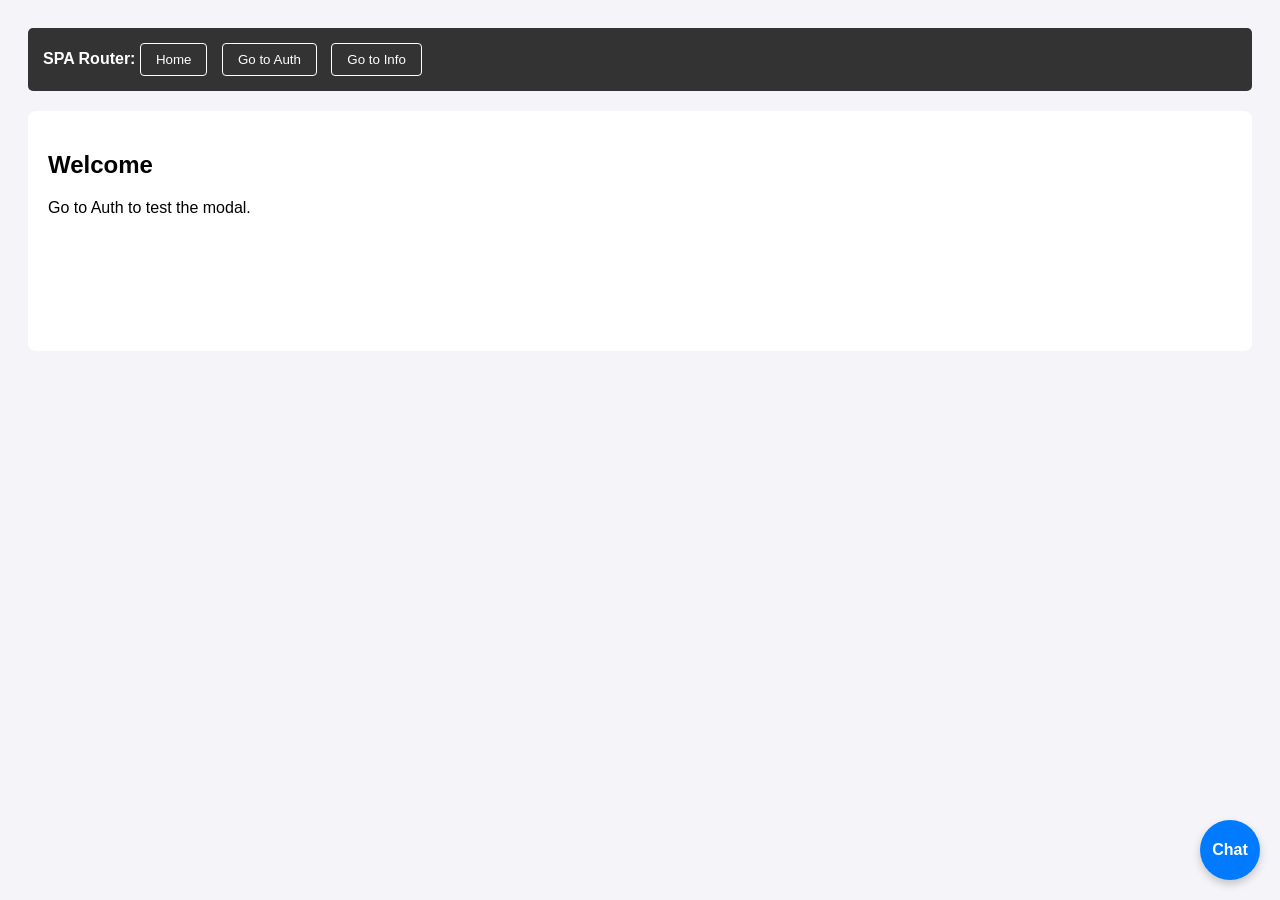
==== replicated-tickets/SSD-61287/index.html @ f2a388cc "Fix: Added navigation to further replicate the client web behivor" ====
<!DOCTYPE html>
<html lang="en">
<head>
    <meta charset="UTF-8">
    <meta name="viewport" content="width=device-width, initial-scale=1.0">
    <title>Glia SPA Modal Bug Simulator</title>
    <style>
        body { font-family: Arial, sans-serif; padding: 20px; background-color: #f4f4f9; }
        nav { background-color: #333; padding: 15px; color: white; border-radius: 5px; }
        nav button { background: transparent; color: white; border: 1px solid white; padding: 8px 15px; margin-right: 10px; cursor: pointer; border-radius: 4px; }
        nav button:hover { background: white; color: #333; }
        #main-content { padding: 20px; background: white; border-radius: 8px; margin-top: 20px; min-height: 200px; }
        
        /* The Fixed Bottom Modal */
        .bottom-modal {
            position: fixed;
            bottom: 0;
            left: 0;
            width: 100%;
            height: 300px;
            background-color: #ffeb3b;
            box-shadow: 0 -4px 10px rgba(0,0,0,0.1);
            display: flex;
            flex-direction: column;
            justify-content: center;
            align-items: center;
            z-index: 100;
        }

        /* Mock Glia Bubble */
        #mock-glia-bubble {
            position: fixed;
            bottom: 20px; /* Default position */
            right: 20px;
            width: 60px;
            height: 60px;
            background-color: #007bff;
            border-radius: 50%;
            color: white;
            display: flex;
            align-items: center;
            justify-content: center;
            font-weight: bold;
            box-shadow: 0 4px 8px rgba(0,0,0,0.2);
            transition: bottom 0.3s ease; /* Smooth animation */
            z-index: 99;
        }

        /* The CSS class the Glia Web Rule applies */
        .bubble-moved-up {
            bottom: 320px !important; 
        }
    </style>
</head>
<body>

    <nav>
        <strong>SPA Router:</strong>
        <button onclick="navigate('/')">Home</button>
        <button onclick="navigate('/subdomain1/auth')">Go to Auth</button>
        <button onclick="navigate('/subdomain1/info')">Go to Info</button>
    </nav>

    <div id="main-content">
        <h2>Welcome</h2>
        <p>Go to Auth to test the modal.</p>
    </div>

    <div id="mock-glia-bubble">Chat</div>

    <script>
        const bubble = document.getElementById('mock-glia-bubble');

        // SPA Router
        function navigate(path) {
            window.history.pushState({ path: path }, '', path);
            renderContent(path);
        }

        function renderContent(path) {
            const mainContent = document.getElementById('main-content');
            
            if (path.includes('/auth')) {
                mainContent.innerHTML = `
                    <h2>Authentication Page</h2>
                    <button id="auth-btn" style="padding: 10px; cursor: pointer;">Open Auth Modal</button>
                `;
                
                // Attach event listener to the newly rendered button
                document.getElementById('auth-btn').addEventListener('click', openModal);
            } else if (path.includes('/info')) {
                mainContent.innerHTML = `<h2>User Info Page</h2><p>You navigated away without closing the modal.</p>`;
                // THE BUG: The React router destroys the modal from the DOM here, 
                // but no script tells the bubble to move back down.
                removeModalIfItExists();
            } else {
                mainContent.innerHTML = `<h2>Welcome</h2><p>Click the buttons above to navigate.</p>`;
                removeModalIfItExists();
            }
        }

        function openModal() {
            // 1. Create the fixed modal
            const modal = document.createElement('div');
            modal.id = 'auth-modal';
            modal.classList.add('bottom-modal');
            modal.innerHTML = `
                <h3>Please Authenticate</h3>
                <button id="close-modal-btn" style="padding: 10px; cursor: pointer;">Close Modal</button>
            `;
            document.body.appendChild(modal);

            // 2. SIMULATE GLIA WEB RULE: Element Clicked -> Move Bubble Up
            bubble.classList.add('bubble-moved-up');

            // 3. Normal Flow: Close button clicked
            document.getElementById('close-modal-btn').addEventListener('click', () => {
                modal.remove();
                // SIMULATE GLIA WEB RULE: Close Clicked -> Move Bubble Down
                bubble.classList.remove('bubble-moved-up'); 
            });
        }

        function removeModalIfItExists() {
            const modal = document.getElementById('auth-modal');
            if (modal) modal.remove(); // Removes it silently, bypassing the close button
        }
    </script>
</body>
</html>
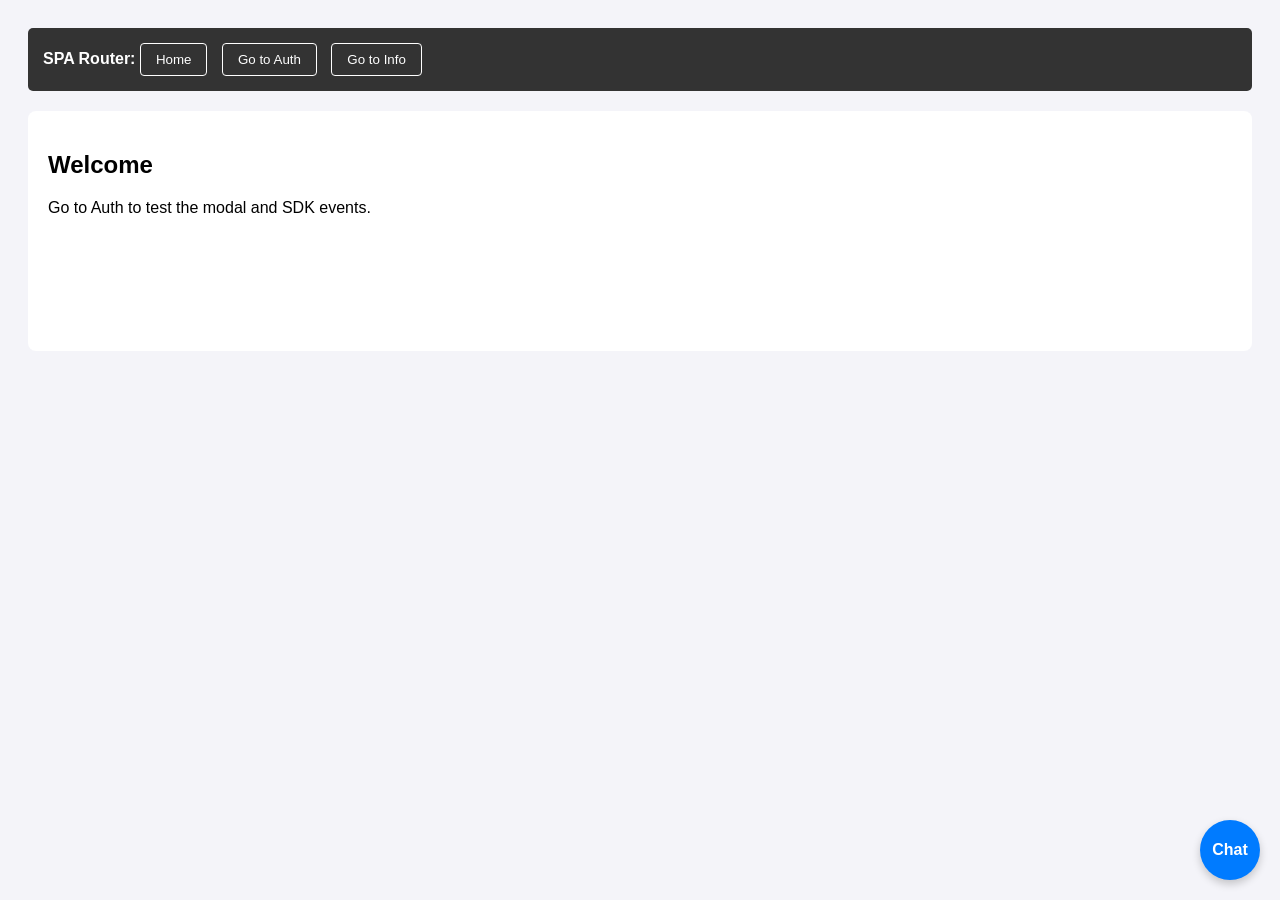
==== commit 403447b9: "Fix: Added navigation to further replicate the client web behivor" ====
--- a/replicated-tickets/SSD-61287/index.html
+++ b/replicated-tickets/SSD-61287/index.html
@@ -3,7 +3,9 @@
 <head>
     <meta charset="UTF-8">
     <meta name="viewport" content="width=device-width, initial-scale=1.0">
-    <title>Glia SPA Modal Bug Simulator</title>
+    <title>Glia SDK Custom Attributes Simulator</title>
+    <script async src="https://api.glia.com/salemove_integration.js"></script>
+
     <style>
         body { font-family: Arial, sans-serif; padding: 20px; background-color: #f4f4f9; }
         nav { background-color: #333; padding: 15px; color: white; border-radius: 5px; }
@@ -11,45 +13,20 @@
         nav button:hover { background: white; color: #333; }
         #main-content { padding: 20px; background: white; border-radius: 8px; margin-top: 20px; min-height: 200px; }
         
-        /* The Fixed Bottom Modal */
         .bottom-modal {
-            position: fixed;
-            bottom: 0;
-            left: 0;
-            width: 100%;
-            height: 300px;
-            background-color: #ffeb3b;
-            box-shadow: 0 -4px 10px rgba(0,0,0,0.1);
-            display: flex;
-            flex-direction: column;
-            justify-content: center;
-            align-items: center;
-            z-index: 100;
+            position: fixed; bottom: 0; left: 0; width: 100%; height: 300px;
+            background-color: #ffeb3b; box-shadow: 0 -4px 10px rgba(0,0,0,0.1);
+            display: flex; flex-direction: column; justify-content: center; align-items: center; z-index: 100;
         }
 
-        /* Mock Glia Bubble */
         #mock-glia-bubble {
-            position: fixed;
-            bottom: 20px; /* Default position */
-            right: 20px;
-            width: 60px;
-            height: 60px;
-            background-color: #007bff;
-            border-radius: 50%;
-            color: white;
-            display: flex;
-            align-items: center;
-            justify-content: center;
-            font-weight: bold;
-            box-shadow: 0 4px 8px rgba(0,0,0,0.2);
-            transition: bottom 0.3s ease; /* Smooth animation */
-            z-index: 99;
+            position: fixed; bottom: 20px; right: 20px; width: 60px; height: 60px;
+            background-color: #007bff; border-radius: 50%; color: white;
+            display: flex; align-items: center; justify-content: center; font-weight: bold;
+            box-shadow: 0 4px 8px rgba(0,0,0,0.2); transition: bottom 0.3s ease; z-index: 99;
         }
 
-        /* The CSS class the Glia Web Rule applies */
-        .bubble-moved-up {
-            bottom: 320px !important; 
-        }
+        .bubble-moved-up { bottom: 320px !important; }
     </style>
 </head>
 <body>
@@ -63,7 +40,7 @@
 
     <div id="main-content">
         <h2>Welcome</h2>
-        <p>Go to Auth to test the modal.</p>
+        <p>Go to Auth to test the modal and SDK events.</p>
     </div>
 
     <div id="mock-glia-bubble">Chat</div>
@@ -71,7 +48,38 @@
     <script>
         const bubble = document.getElementById('mock-glia-bubble');
 
-        // SPA Router
+        // ==========================================
+        // GLIA SDK HELPER FUNCTION
+        // ==========================================
+        function updateGliaAttribute(isOpen) {
+            console.log(`📡 Sending to Glia SDK: isBottomModalOpen = ${isOpen}`);
+            
+            // 1. The REAL Glia SDK call
+            if (window.sm && window.sm.getApi) {
+                try {
+                    window.sm.getApi({version: 'v1'}).updateInformation({
+                        customAttributes: { isBottomModalOpen: isOpen }
+                    }).then(() => {
+                        console.log("✅ Glia successfully updated custom attributes.");
+                    }).catch(err => console.error("❌ Glia SDK error:", err));
+                } catch (e) {
+                    console.warn("Glia API not fully loaded yet.");
+                }
+            } else {
+                console.warn("⚠️ window.sm not found. (Expected if not running on a whitelisted domain).");
+            }
+
+            // 2. SIMULATE the Glia Web Rule happening locally for your visual testing
+            if (isOpen) {
+                bubble.classList.add('bubble-moved-up');
+            } else {
+                bubble.classList.remove('bubble-moved-up');
+            }
+        }
+
+        // ==========================================
+        // SPA ROUTING
+        // ==========================================
         function navigate(path) {
             window.history.pushState({ path: path }, '', path);
             renderContent(path);
@@ -85,22 +93,24 @@
                     <h2>Authentication Page</h2>
                     <button id="auth-btn" style="padding: 10px; cursor: pointer;">Open Auth Modal</button>
                 `;
+                document.getElementById('auth-btn').addEventListener('click', openModal);
+            } else {
+                if (path.includes('/info')) {
+                    mainContent.innerHTML = `<h2>User Info Page</h2><p>SPA routed safely. SDK fired.</p>`;
+                } else {
+                    mainContent.innerHTML = `<h2>Welcome</h2><p>Click the buttons above to navigate.</p>`;
+                }
                 
-                // Attach event listener to the newly rendered button
-                document.getElementById('auth-btn').addEventListener('click', openModal);
-            } else if (path.includes('/info')) {
-                mainContent.innerHTML = `<h2>User Info Page</h2><p>You navigated away without closing the modal.</p>`;
-                // THE BUG: The React router destroys the modal from the DOM here, 
-                // but no script tells the bubble to move back down.
-                removeModalIfItExists();
-            } else {
-                mainContent.innerHTML = `<h2>Welcome</h2><p>Click the buttons above to navigate.</p>`;
-                removeModalIfItExists();
+                // CRITICAL FIX: Whenever the route changes away from Auth, 
+                // remove the modal AND tell Glia it is closed.
+                if (document.getElementById('auth-modal')) {
+                    removeModalIfItExists();
+                    updateGliaAttribute(false); 
+                }
             }
         }
 
         function openModal() {
-            // 1. Create the fixed modal
             const modal = document.createElement('div');
             modal.id = 'auth-modal';
             modal.classList.add('bottom-modal');
@@ -110,20 +120,19 @@
             `;
             document.body.appendChild(modal);
 
-            // 2. SIMULATE GLIA WEB RULE: Element Clicked -> Move Bubble Up
-            bubble.classList.add('bubble-moved-up');
+            // Tell Glia the modal opened
+            updateGliaAttribute(true);
 
-            // 3. Normal Flow: Close button clicked
             document.getElementById('close-modal-btn').addEventListener('click', () => {
                 modal.remove();
-                // SIMULATE GLIA WEB RULE: Close Clicked -> Move Bubble Down
-                bubble.classList.remove('bubble-moved-up'); 
+                // Tell Glia the modal closed natively
+                updateGliaAttribute(false);
             });
         }
 
         function removeModalIfItExists() {
             const modal = document.getElementById('auth-modal');
-            if (modal) modal.remove(); // Removes it silently, bypassing the close button
+            if (modal) modal.remove(); 
         }
     </script>
 </body>
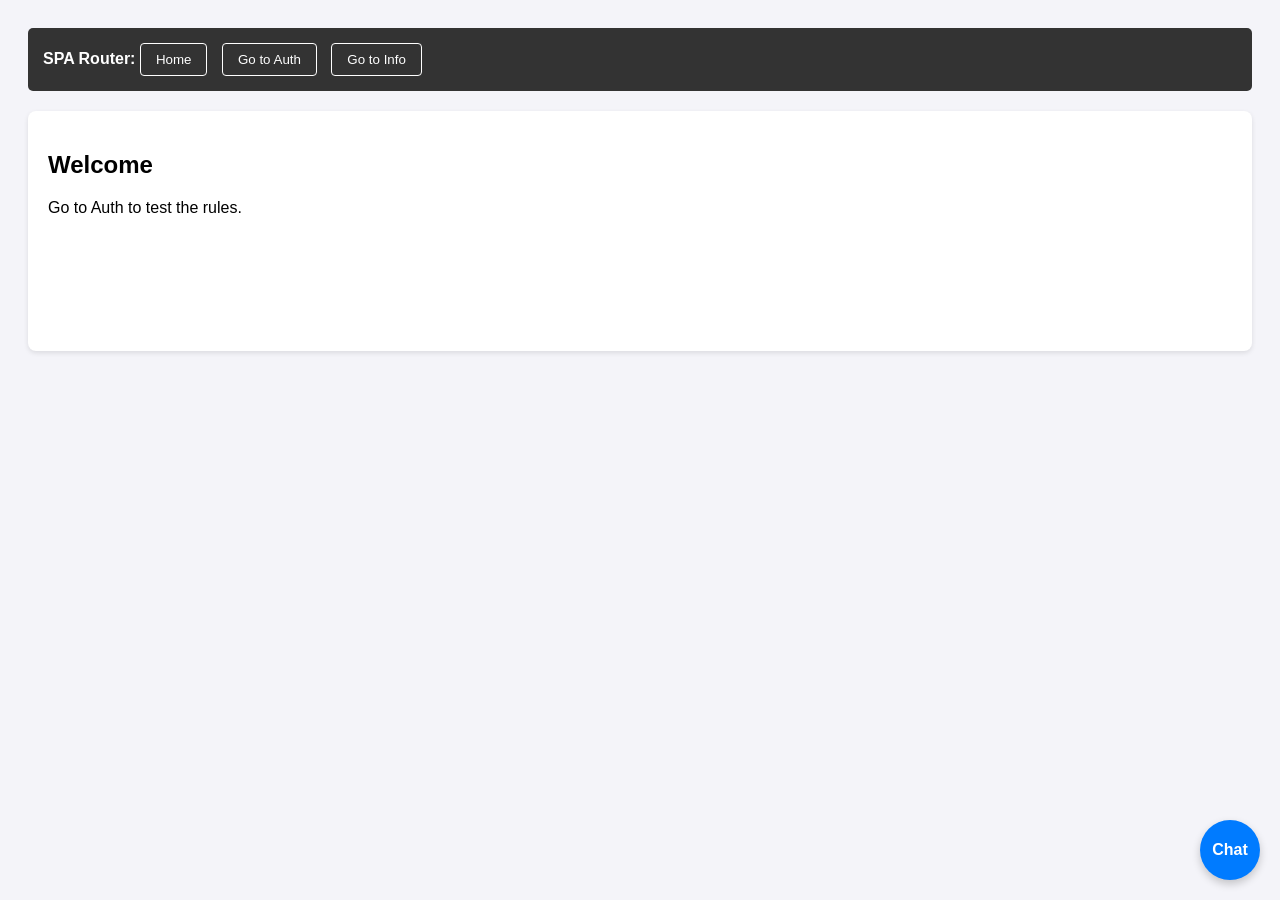
==== commit 764a4ba7: "Fix: Added navigation to further replicate the client web behivor" ====
--- a/replicated-tickets/SSD-61287/index.html
+++ b/replicated-tickets/SSD-61287/index.html
@@ -3,22 +3,24 @@
 <head>
     <meta charset="UTF-8">
     <meta name="viewport" content="width=device-width, initial-scale=1.0">
-    <title>Glia SDK Custom Attributes Simulator</title>
+    <title>Glia Web Rules SPA Simulator</title>
     <script async src="https://api.glia.com/salemove_integration.js"></script>
 
     <style>
         body { font-family: Arial, sans-serif; padding: 20px; background-color: #f4f4f9; }
-        nav { background-color: #333; padding: 15px; color: white; border-radius: 5px; }
+        nav { background-color: #333; padding: 15px; color: white; border-radius: 5px; margin-bottom: 20px; }
         nav button { background: transparent; color: white; border: 1px solid white; padding: 8px 15px; margin-right: 10px; cursor: pointer; border-radius: 4px; }
         nav button:hover { background: white; color: #333; }
-        #main-content { padding: 20px; background: white; border-radius: 8px; margin-top: 20px; min-height: 200px; }
+        #main-content { padding: 20px; background: white; border-radius: 8px; min-height: 200px; box-shadow: 0 2px 5px rgba(0,0,0,0.1); }
         
+        /* Modal Styles */
         .bottom-modal {
             position: fixed; bottom: 0; left: 0; width: 100%; height: 300px;
             background-color: #ffeb3b; box-shadow: 0 -4px 10px rgba(0,0,0,0.1);
             display: flex; flex-direction: column; justify-content: center; align-items: center; z-index: 100;
         }
 
+        /* Mock Glia Bubble */
         #mock-glia-bubble {
             position: fixed; bottom: 20px; right: 20px; width: 60px; height: 60px;
             background-color: #007bff; border-radius: 50%; color: white;
@@ -26,6 +28,7 @@
             box-shadow: 0 4px 8px rgba(0,0,0,0.2); transition: bottom 0.3s ease; z-index: 99;
         }
 
+        /* The CSS class the Glia Web Rule will apply/remove */
         .bubble-moved-up { bottom: 320px !important; }
     </style>
 </head>
@@ -40,7 +43,7 @@
 
     <div id="main-content">
         <h2>Welcome</h2>
-        <p>Go to Auth to test the modal and SDK events.</p>
+        <p>Go to Auth to test the rules.</p>
     </div>
 
     <div id="mock-glia-bubble">Chat</div>
@@ -48,38 +51,9 @@
     <script>
         const bubble = document.getElementById('mock-glia-bubble');
 
-        // ==========================================
-        // GLIA SDK HELPER FUNCTION
-        // ==========================================
-        function updateGliaAttribute(isOpen) {
-            console.log(`📡 Sending to Glia SDK: isBottomModalOpen = ${isOpen}`);
-            
-            // 1. The REAL Glia SDK call
-            if (window.sm && window.sm.getApi) {
-                try {
-                    window.sm.getApi({version: 'v1'}).updateInformation({
-                        customAttributes: { isBottomModalOpen: isOpen }
-                    }).then(() => {
-                        console.log("✅ Glia successfully updated custom attributes.");
-                    }).catch(err => console.error("❌ Glia SDK error:", err));
-                } catch (e) {
-                    console.warn("Glia API not fully loaded yet.");
-                }
-            } else {
-                console.warn("⚠️ window.sm not found. (Expected if not running on a whitelisted domain).");
-            }
-
-            // 2. SIMULATE the Glia Web Rule happening locally for your visual testing
-            if (isOpen) {
-                bubble.classList.add('bubble-moved-up');
-            } else {
-                bubble.classList.remove('bubble-moved-up');
-            }
-        }
-
-        // ==========================================
+        // =========================================================
         // SPA ROUTING
-        // ==========================================
+        // =========================================================
         function navigate(path) {
             window.history.pushState({ path: path }, '', path);
             renderContent(path);
@@ -93,23 +67,37 @@
                     <h2>Authentication Page</h2>
                     <button id="auth-btn" style="padding: 10px; cursor: pointer;">Open Auth Modal</button>
                 `;
-                document.getElementById('auth-btn').addEventListener('click', openModal);
+                
+                // SIMULATING GLIA RULE 1: Element Clicked (Auth Button)
+                document.getElementById('auth-btn').addEventListener('click', () => {
+                    openModal();
+                    console.log("🟢 GLIA RULE: Element Clicked (Auth Button) -> Move Bubble Up");
+                    bubble.classList.add('bubble-moved-up');
+                });
+
             } else {
                 if (path.includes('/info')) {
-                    mainContent.innerHTML = `<h2>User Info Page</h2><p>SPA routed safely. SDK fired.</p>`;
+                    mainContent.innerHTML = `<h2>User Info Page</h2><p>Navigated via SPA.</p>`;
                 } else {
                     mainContent.innerHTML = `<h2>Welcome</h2><p>Click the buttons above to navigate.</p>`;
                 }
                 
-                // CRITICAL FIX: Whenever the route changes away from Auth, 
-                // remove the modal AND tell Glia it is closed.
+                // SPA destroys the modal from the DOM silently
                 if (document.getElementById('auth-modal')) {
-                    removeModalIfItExists();
-                    updateGliaAttribute(false); 
+                    document.getElementById('auth-modal').remove(); 
                 }
+
+                // =========================================================
+                // SIMULATING GLIA RULE 3: THE FAILSAFE (URL Changed)
+                // =========================================================
+                console.log("🟠 GLIA RULE: URL Changed (No longer on Auth) -> Move Bubble Down");
+                bubble.classList.remove('bubble-moved-up');
             }
         }
 
+        // =========================================================
+        // MODAL LOGIC
+        // =========================================================
         function openModal() {
             const modal = document.createElement('div');
             modal.id = 'auth-modal';
@@ -120,19 +108,12 @@
             `;
             document.body.appendChild(modal);
 
-            // Tell Glia the modal opened
-            updateGliaAttribute(true);
-
+            // SIMULATING GLIA RULE 2: Element Clicked (Close Button)
             document.getElementById('close-modal-btn').addEventListener('click', () => {
                 modal.remove();
-                // Tell Glia the modal closed natively
-                updateGliaAttribute(false);
+                console.log("🔴 GLIA RULE: Element Clicked (Close Button) -> Move Bubble Down");
+                bubble.classList.remove('bubble-moved-up');
             });
-        }
-
-        function removeModalIfItExists() {
-            const modal = document.getElementById('auth-modal');
-            if (modal) modal.remove(); 
         }
     </script>
 </body>
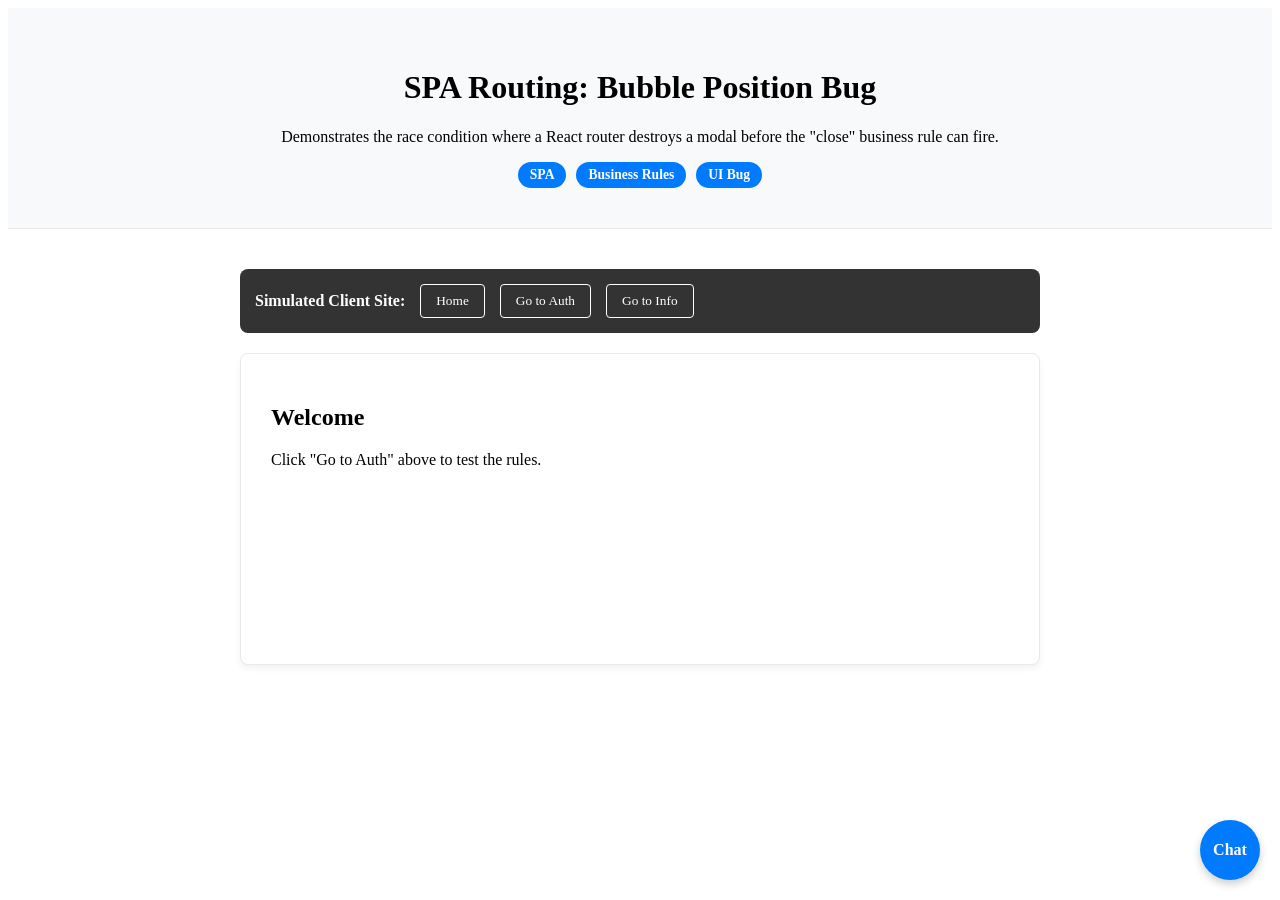
==== commit 652bdfbb: "Dev: Modified the page look and feel" ====
--- a/replicated-tickets/SSD-61287/index.html
+++ b/replicated-tickets/SSD-61287/index.html
@@ -1,120 +1,234 @@
 <!DOCTYPE html>
 <html lang="en">
 <head>
-    <meta charset="UTF-8">
-    <meta name="viewport" content="width=device-width, initial-scale=1.0">
-    <title>Glia Web Rules SPA Simulator</title>
-    <script async src="https://api.glia.com/salemove_integration.js"></script>
-
-    <style>
-        body { font-family: Arial, sans-serif; padding: 20px; background-color: #f4f4f9; }
-        nav { background-color: #333; padding: 15px; color: white; border-radius: 5px; margin-bottom: 20px; }
-        nav button { background: transparent; color: white; border: 1px solid white; padding: 8px 15px; margin-right: 10px; cursor: pointer; border-radius: 4px; }
-        nav button:hover { background: white; color: #333; }
-        #main-content { padding: 20px; background: white; border-radius: 8px; min-height: 200px; box-shadow: 0 2px 5px rgba(0,0,0,0.1); }
-        
-        /* Modal Styles */
-        .bottom-modal {
-            position: fixed; bottom: 0; left: 0; width: 100%; height: 300px;
-            background-color: #ffeb3b; box-shadow: 0 -4px 10px rgba(0,0,0,0.1);
-            display: flex; flex-direction: column; justify-content: center; align-items: center; z-index: 100;
-        }
-
-        /* Mock Glia Bubble */
-        #mock-glia-bubble {
-            position: fixed; bottom: 20px; right: 20px; width: 60px; height: 60px;
-            background-color: #007bff; border-radius: 50%; color: white;
-            display: flex; align-items: center; justify-content: center; font-weight: bold;
-            box-shadow: 0 4px 8px rgba(0,0,0,0.2); transition: bottom 0.3s ease; z-index: 99;
-        }
-
-        /* The CSS class the Glia Web Rule will apply/remove */
-        .bubble-moved-up { bottom: 320px !important; }
-    </style>
+  <meta charset="UTF-8">
+  <meta name="viewport" content="width=device-width, initial-scale=1.0">
+  <title>Issue Repro: SPA Bubble Position | CE Testing Site</title>
+  
+  <link rel="icon" type="image/x-icon" href="/clientengineering.dmg.github.io/images/favicon.ico">
+  <link href="https://fonts.googleapis.com/css2?family=Roboto:wght@300;400;700&display=swap" rel="stylesheet">
+  <link rel="stylesheet" href="/clientengineering.dmg.github.io/style.css">
+  <script async src="https://api.glia.com/salemove_integration.js"></script>
+
+  <style>
+    /* Issue Header & Metadata */
+    .issue-header {
+      background-color: #f8f9fa;
+      padding: 40px 20px;
+      text-align: center;
+      border-bottom: 1px solid #eaeaea;
+    }
+
+    .issue-tags {
+      margin-top: 15px;
+      display: flex;
+      justify-content: center;
+      gap: 10px;
+    }
+
+    .tag {
+      background-color: #007bff;
+      color: white;
+      padding: 5px 12px;
+      border-radius: 20px;
+      font-size: 0.85rem;
+      font-weight: bold;
+    }
+
+    /* SPA Simulator Layout */
+    .simulator-container {
+      max-width: 800px;
+      margin: 40px auto;
+      padding: 0 20px;
+    }
+
+    .spa-nav {
+      background-color: #333;
+      padding: 15px;
+      color: white;
+      border-radius: 8px;
+      margin-bottom: 20px;
+      display: flex;
+      align-items: center;
+      gap: 15px;
+    }
+
+    .spa-nav button {
+      background: transparent;
+      color: white;
+      border: 1px solid white;
+      padding: 8px 15px;
+      cursor: pointer;
+      border-radius: 4px;
+      font-family: inherit;
+      transition: all 0.2s ease;
+    }
+
+    .spa-nav button:hover {
+      background: white;
+      color: #333;
+    }
+
+    #main-content {
+      padding: 30px;
+      background: white;
+      border-radius: 8px;
+      min-height: 250px;
+      box-shadow: 0 4px 6px rgba(0,0,0,0.05);
+      border: 1px solid #eaeaea;
+    }
+    
+    /* Modal Styles */
+    .bottom-modal {
+      position: fixed; 
+      bottom: 0; 
+      left: 0; 
+      width: 100%; 
+      height: 300px;
+      background-color: #ffeb3b; 
+      box-shadow: 0 -4px 10px rgba(0,0,0,0.1);
+      display: flex; 
+      flex-direction: column; 
+      justify-content: center; 
+      align-items: center; 
+      z-index: 100;
+    }
+
+    /* Mock Glia Bubble */
+    #mock-glia-bubble {
+      position: fixed; 
+      bottom: 20px; 
+      right: 20px; 
+      width: 60px; 
+      height: 60px;
+      background-color: #007bff; 
+      border-radius: 50%; 
+      color: white;
+      display: flex; 
+      align-items: center; 
+      justify-content: center; 
+      font-weight: bold;
+      box-shadow: 0 4px 8px rgba(0,0,0,0.2); 
+      transition: bottom 0.3s ease; 
+      z-index: 99;
+    }
+
+    .bubble-moved-up { 
+      bottom: 320px !important; 
+    }
+  </style>
 </head>
 <body>
 
-    <nav>
-        <strong>SPA Router:</strong>
-        <button onclick="navigate('/')">Home</button>
-        <button onclick="navigate('/subdomain1/auth')">Go to Auth</button>
-        <button onclick="navigate('/subdomain1/info')">Go to Info</button>
+  <div id="nav-placeholder"></div>
+
+  <header class="issue-header">
+    <div class="fade-in">
+      <h1>SPA Routing: Bubble Position Bug</h1>
+      <p>Demonstrates the race condition where a React router destroys a modal before the "close" business rule can fire.</p>
+      
+      <div class="issue-tags">
+        <span class="tag" data-tag="spa">SPA</span>
+        <span class="tag" data-tag="business-rules">Business Rules</span>
+        <span class="tag" data-tag="ui-bug">UI Bug</span>
+      </div>
+    </div>
+  </header>
+
+  <main class="simulator-container">
+    <nav class="spa-nav">
+      <strong>Simulated Client Site:</strong>
+      <button onclick="navigate('?path=home')">Home</button>
+      <button onclick="navigate('?path=subdomain1/auth')">Go to Auth</button>
+      <button onclick="navigate('?path=subdomain1/info')">Go to Info</button>
     </nav>
 
     <div id="main-content">
-        <h2>Welcome</h2>
-        <p>Go to Auth to test the rules.</p>
+      <h2>Welcome</h2>
+      <p>Click "Go to Auth" above to test the rules.</p>
     </div>
-
-    <div id="mock-glia-bubble">Chat</div>
-
-    <script>
-        const bubble = document.getElementById('mock-glia-bubble');
-
-        // =========================================================
-        // SPA ROUTING
-        // =========================================================
-        function navigate(path) {
-            window.history.pushState({ path: path }, '', path);
-            renderContent(path);
+  </main>
+
+  <div id="mock-glia-bubble">Chat</div>
+
+  <div id="footer-placeholder"></div>
+
+  <script src="/clientengineering.dmg.github.io/script.js"></script>
+
+  <script>
+    const bubble = document.getElementById('mock-glia-bubble');
+
+    // =========================================================
+    // SPA ROUTING
+    // =========================================================
+    function navigate(path) {
+      window.history.pushState({ path: path }, '', path);
+      renderContent(path);
+    }
+
+    function renderContent(path) {
+      const mainContent = document.getElementById('main-content');
+      
+      if (path.includes('auth')) {
+        mainContent.innerHTML = `
+          <h2>Authentication Page</h2>
+          <button id="auth-btn" style="padding: 10px 20px; cursor: pointer; background: #007bff; color: white; border: none; border-radius: 4px;">Open Auth Modal</button>
+        `;
+        
+        // SIMULATING GLIA RULE 1: Element Clicked (Auth Button)
+        document.getElementById('auth-btn').addEventListener('click', () => {
+          openModal();
+          console.log("🟢 GLIA RULE: Element Clicked (Auth Button) -> Move Bubble Up");
+          bubble.classList.add('bubble-moved-up');
+        });
+
+      } else {
+        if (path.includes('info')) {
+          mainContent.innerHTML = `<h2>User Info Page</h2><p>Navigated via SPA.</p>`;
+        } else {
+          mainContent.innerHTML = `<h2>Welcome</h2><p>Click the buttons above to navigate.</p>`;
         }
-
-        function renderContent(path) {
-            const mainContent = document.getElementById('main-content');
-            
-            if (path.includes('/auth')) {
-                mainContent.innerHTML = `
-                    <h2>Authentication Page</h2>
-                    <button id="auth-btn" style="padding: 10px; cursor: pointer;">Open Auth Modal</button>
-                `;
-                
-                // SIMULATING GLIA RULE 1: Element Clicked (Auth Button)
-                document.getElementById('auth-btn').addEventListener('click', () => {
-                    openModal();
-                    console.log("🟢 GLIA RULE: Element Clicked (Auth Button) -> Move Bubble Up");
-                    bubble.classList.add('bubble-moved-up');
-                });
-
-            } else {
-                if (path.includes('/info')) {
-                    mainContent.innerHTML = `<h2>User Info Page</h2><p>Navigated via SPA.</p>`;
-                } else {
-                    mainContent.innerHTML = `<h2>Welcome</h2><p>Click the buttons above to navigate.</p>`;
-                }
-                
-                // SPA destroys the modal from the DOM silently
-                if (document.getElementById('auth-modal')) {
-                    document.getElementById('auth-modal').remove(); 
-                }
-
-                // =========================================================
-                // SIMULATING GLIA RULE 3: THE FAILSAFE (URL Changed)
-                // =========================================================
-                console.log("🟠 GLIA RULE: URL Changed (No longer on Auth) -> Move Bubble Down");
-                bubble.classList.remove('bubble-moved-up');
-            }
+        
+        // SPA destroys the modal from the DOM silently
+        if (document.getElementById('auth-modal')) {
+          document.getElementById('auth-modal').remove(); 
         }
 
-        // =========================================================
-        // MODAL LOGIC
-        // =========================================================
-        function openModal() {
-            const modal = document.createElement('div');
-            modal.id = 'auth-modal';
-            modal.classList.add('bottom-modal');
-            modal.innerHTML = `
-                <h3>Please Authenticate</h3>
-                <button id="close-modal-btn" style="padding: 10px; cursor: pointer;">Close Modal</button>
-            `;
-            document.body.appendChild(modal);
-
-            // SIMULATING GLIA RULE 2: Element Clicked (Close Button)
-            document.getElementById('close-modal-btn').addEventListener('click', () => {
-                modal.remove();
-                console.log("🔴 GLIA RULE: Element Clicked (Close Button) -> Move Bubble Down");
-                bubble.classList.remove('bubble-moved-up');
-            });
+        // SIMULATING GLIA RULE 3: THE FAILSAFE (URL Changed)
+        console.log("🟠 GLIA RULE: URL Changed (No longer on Auth) -> Move Bubble Down");
+        bubble.classList.remove('bubble-moved-up');
+      }
+    }
+
+    // =========================================================
+    // MODAL LOGIC
+    // =========================================================
+    function openModal() {
+      const modal = document.createElement('div');
+      modal.id = 'auth-modal';
+      modal.classList.add('bottom-modal');
+      modal.innerHTML = `
+        <h3>Please Authenticate</h3>
+        <button id="close-modal-btn" style="padding: 10px 20px; cursor: pointer; background: #333; color: white; border: none; border-radius: 4px;">Close Modal</button>
+      `;
+      document.body.appendChild(modal);
+
+      // SIMULATING GLIA RULE 2: Element Clicked (Close Button)
+      document.getElementById('close-modal-btn').addEventListener('click', () => {
+        modal.remove();
+        console.log("🔴 GLIA RULE: Element Clicked (Close Button) -> Move Bubble Down");
+        bubble.classList.remove('bubble-moved-up');
+      });
+    }
+
+    // Handle browser back/forward buttons
+    window.addEventListener('popstate', (event) => {
+        if (event.state && event.state.path) {
+            renderContent(event.state.path);
+        } else {
+            renderContent(window.location.search || '?path=home');
         }
-    </script>
+    });
+  </script>
 </body>
 </html>
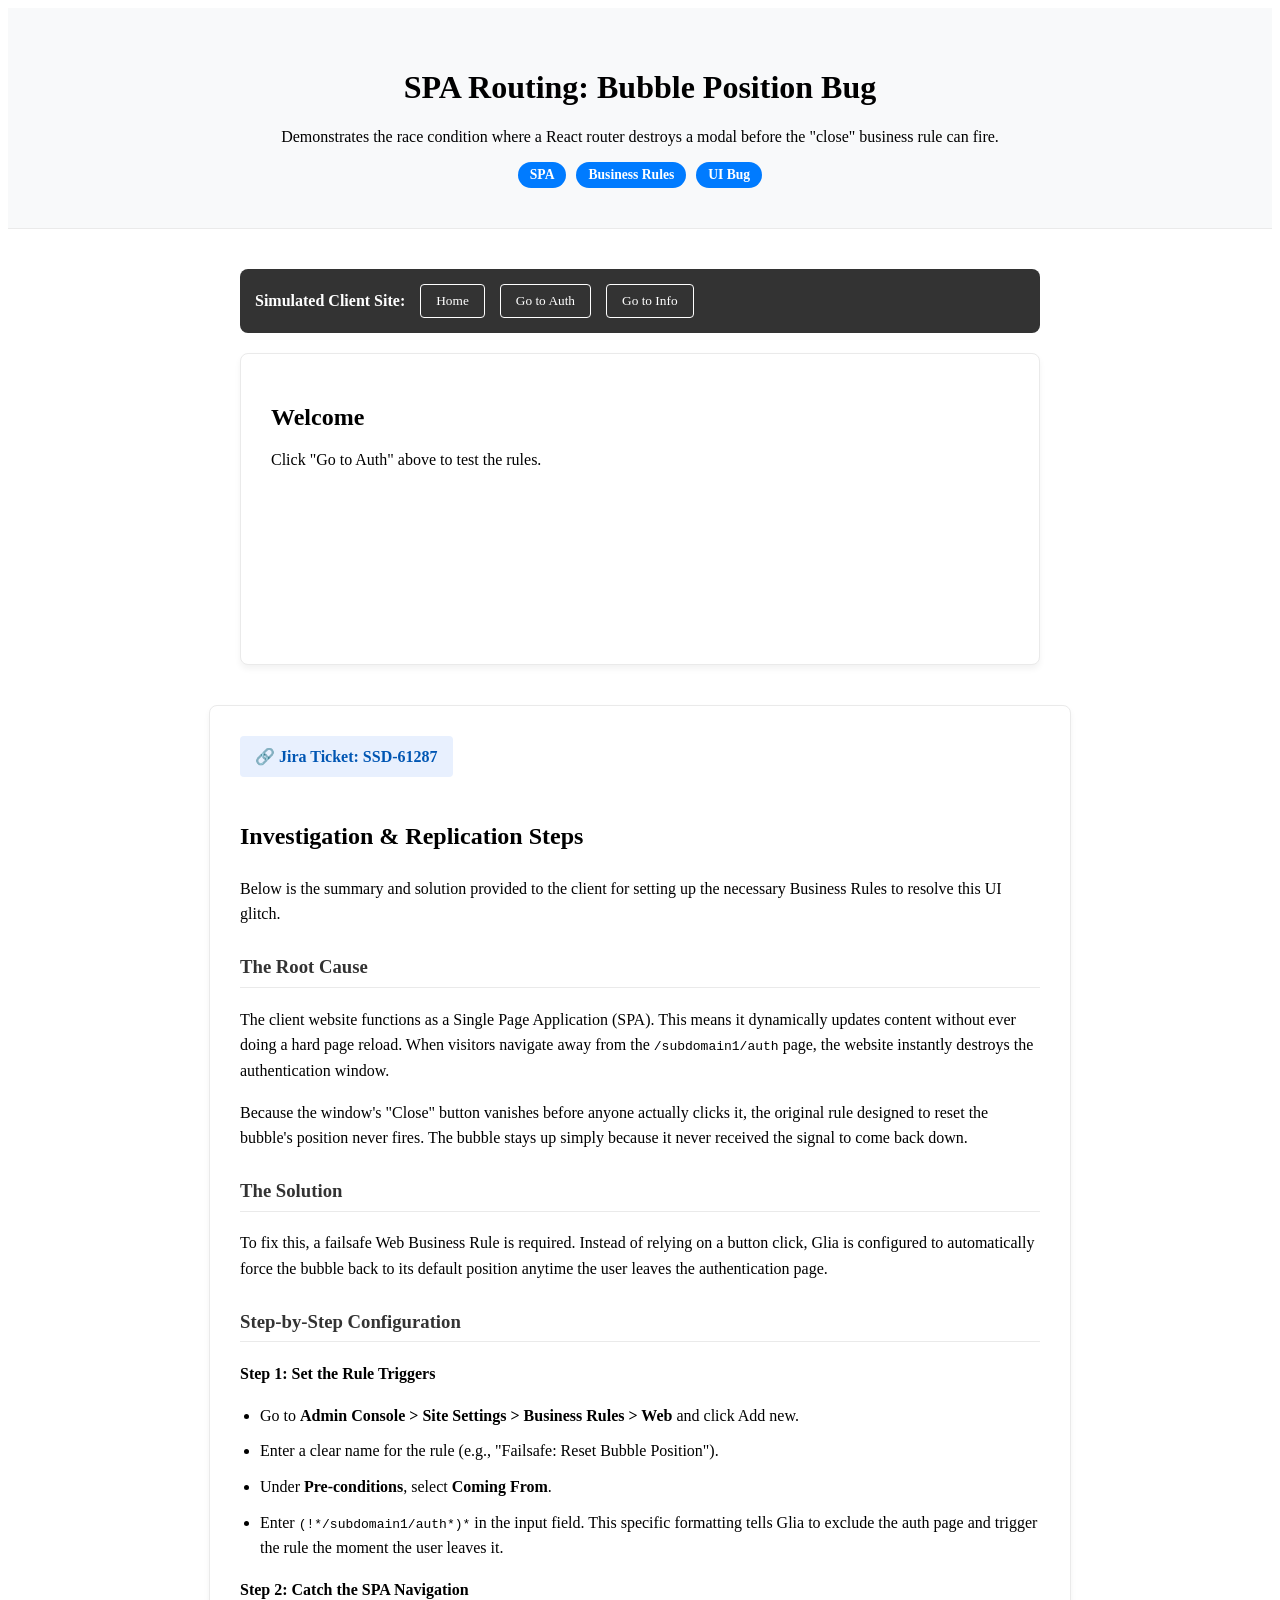
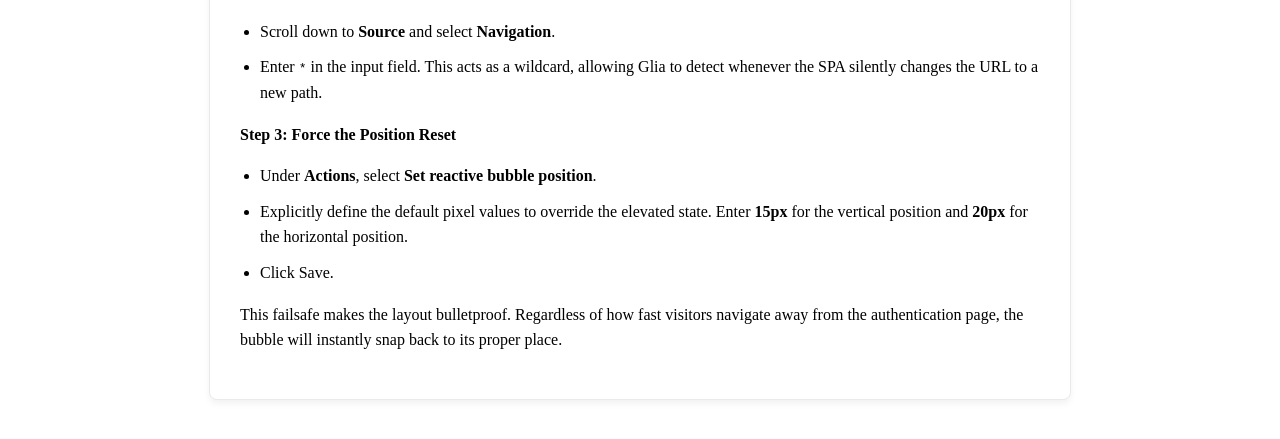
==== commit 4440d89d: "Dev: Added replication steps and ticket link" ====
--- a/replicated-tickets/SSD-61287/index.html
+++ b/replicated-tickets/SSD-61287/index.html
@@ -8,6 +8,7 @@
   <link rel="icon" type="image/x-icon" href="/clientengineering.dmg.github.io/images/favicon.ico">
   <link href="https://fonts.googleapis.com/css2?family=Roboto:wght@300;400;700&display=swap" rel="stylesheet">
   <link rel="stylesheet" href="/clientengineering.dmg.github.io/style.css">
+  
   <script async src="https://api.glia.com/salemove_integration.js"></script>
 
   <style>
@@ -94,27 +95,50 @@
       z-index: 100;
     }
 
-    /* Mock Glia Bubble */
-    #mock-glia-bubble {
-      position: fixed; 
-      bottom: 20px; 
-      right: 20px; 
-      width: 60px; 
-      height: 60px;
-      background-color: #007bff; 
-      border-radius: 50%; 
-      color: white;
-      display: flex; 
-      align-items: center; 
-      justify-content: center; 
+    /* Documentation Section Styles */
+    .issue-documentation {
+      max-width: 800px;
+      margin: 40px auto;
+      padding: 30px;
+      background: #ffffff;
+      border-radius: 8px;
+      box-shadow: 0 4px 6px rgba(0,0,0,0.05);
+      border: 1px solid #eaeaea;
+      line-height: 1.6;
+    }
+
+    .issue-documentation h3 {
+      margin-top: 25px;
+      color: #333;
+      border-bottom: 1px solid #eaeaea;
+      padding-bottom: 5px;
+    }
+
+    .jira-link {
+      display: inline-flex;
+      align-items: center;
+      gap: 5px;
+      background-color: #e8f0fe;
+      color: #0056b3;
+      padding: 8px 15px;
+      border-radius: 4px;
+      text-decoration: none;
       font-weight: bold;
-      box-shadow: 0 4px 8px rgba(0,0,0,0.2); 
-      transition: bottom 0.3s ease; 
-      z-index: 99;
-    }
-
-    .bubble-moved-up { 
-      bottom: 320px !important; 
+      margin-bottom: 20px;
+      transition: background-color 0.2s;
+    }
+
+    .jira-link:hover {
+      background-color: #d0e1fd;
+    }
+
+    .step-list {
+      margin-left: 20px;
+      padding-left: 0;
+    }
+
+    .step-list li {
+      margin-bottom: 10px;
     }
   </style>
 </head>
@@ -149,15 +173,51 @@
     </div>
   </main>
 
-  <div id="mock-glia-bubble">Chat</div>
+  <section class="issue-documentation">
+    <a href="https://glia.atlassian.net/browse/SSD-61287" class="jira-link" target="_blank">
+      🔗 Jira Ticket: SSD-61287
+    </a>
+    
+    <h2>Investigation & Replication Steps</h2>
+    <p>Below is the summary and solution provided to the client for setting up the necessary Business Rules to resolve this UI glitch.</p>
+
+    <h3>The Root Cause</h3>
+    <p>The client website functions as a Single Page Application (SPA). This means it dynamically updates content without ever doing a hard page reload. When visitors navigate away from the <code>/subdomain1/auth</code> page, the website instantly destroys the authentication window.</p>
+    <p>Because the window's "Close" button vanishes before anyone actually clicks it, the original rule designed to reset the bubble's position never fires. The bubble stays up simply because it never received the signal to come back down.</p>
+
+    <h3>The Solution</h3>
+    <p>To fix this, a failsafe Web Business Rule is required. Instead of relying on a button click, Glia is configured to automatically force the bubble back to its default position anytime the user leaves the authentication page.</p>
+
+    <h3>Step-by-Step Configuration</h3>
+    
+    <strong>Step 1: Set the Rule Triggers</strong>
+    <ul class="step-list">
+      <li>Go to <strong>Admin Console > Site Settings > Business Rules > Web</strong> and click Add new.</li>
+      <li>Enter a clear name for the rule (e.g., "Failsafe: Reset Bubble Position").</li>
+      <li>Under <strong>Pre-conditions</strong>, select <strong>Coming From</strong>.</li>
+      <li>Enter <code>(!*/subdomain1/auth*)*</code> in the input field. This specific formatting tells Glia to exclude the auth page and trigger the rule the moment the user leaves it.</li>
+    </ul>
+
+    <strong>Step 2: Catch the SPA Navigation</strong>
+    <ul class="step-list">
+      <li>Scroll down to <strong>Source</strong> and select <strong>Navigation</strong>.</li>
+      <li>Enter <code>*</code> in the input field. This acts as a wildcard, allowing Glia to detect whenever the SPA silently changes the URL to a new path.</li>
+    </ul>
+
+    <strong>Step 3: Force the Position Reset</strong>
+    <ul class="step-list">
+      <li>Under <strong>Actions</strong>, select <strong>Set reactive bubble position</strong>.</li>
+      <li>Explicitly define the default pixel values to override the elevated state. Enter <strong>15px</strong> for the vertical position and <strong>20px</strong> for the horizontal position.</li>
+      <li>Click Save.</li>
+    </ul>
+    <p>This failsafe makes the layout bulletproof. Regardless of how fast visitors navigate away from the authentication page, the bubble will instantly snap back to its proper place.</p>
+  </section>
 
   <div id="footer-placeholder"></div>
 
   <script src="/clientengineering.dmg.github.io/script.js"></script>
 
   <script>
-    const bubble = document.getElementById('mock-glia-bubble');
-
     // =========================================================
     // SPA ROUTING
     // =========================================================
@@ -175,12 +235,9 @@
           <button id="auth-btn" style="padding: 10px 20px; cursor: pointer; background: #007bff; color: white; border: none; border-radius: 4px;">Open Auth Modal</button>
         `;
         
-        // SIMULATING GLIA RULE 1: Element Clicked (Auth Button)
-        document.getElementById('auth-btn').addEventListener('click', () => {
-          openModal();
-          console.log("🟢 GLIA RULE: Element Clicked (Auth Button) -> Move Bubble Up");
-          bubble.classList.add('bubble-moved-up');
-        });
+        // Simulating the user opening the modal. 
+        // Real Glia Web Rule (Element Clicked) will trigger here.
+        document.getElementById('auth-btn').addEventListener('click', openModal);
 
       } else {
         if (path.includes('info')) {
@@ -189,14 +246,13 @@
           mainContent.innerHTML = `<h2>Welcome</h2><p>Click the buttons above to navigate.</p>`;
         }
         
-        // SPA destroys the modal from the DOM silently
+        // SPA destroys the modal from the DOM silently during navigation
         if (document.getElementById('auth-modal')) {
           document.getElementById('auth-modal').remove(); 
         }
-
-        // SIMULATING GLIA RULE 3: THE FAILSAFE (URL Changed)
-        console.log("🟠 GLIA RULE: URL Changed (No longer on Auth) -> Move Bubble Down");
-        bubble.classList.remove('bubble-moved-up');
+        
+        // At this exact moment, the REAL Glia Failsafe Web Rule will catch 
+        // the URL change and reset the bubble position.
       }
     }
 
@@ -213,15 +269,13 @@
       `;
       document.body.appendChild(modal);
 
-      // SIMULATING GLIA RULE 2: Element Clicked (Close Button)
+      // Real Glia Web Rule (Element Clicked -> Reset Position) will trigger here.
       document.getElementById('close-modal-btn').addEventListener('click', () => {
         modal.remove();
-        console.log("🔴 GLIA RULE: Element Clicked (Close Button) -> Move Bubble Down");
-        bubble.classList.remove('bubble-moved-up');
       });
     }
 
-    // Handle browser back/forward buttons
+    // Handle browser back/forward buttons seamlessly
     window.addEventListener('popstate', (event) => {
         if (event.state && event.state.path) {
             renderContent(event.state.path);
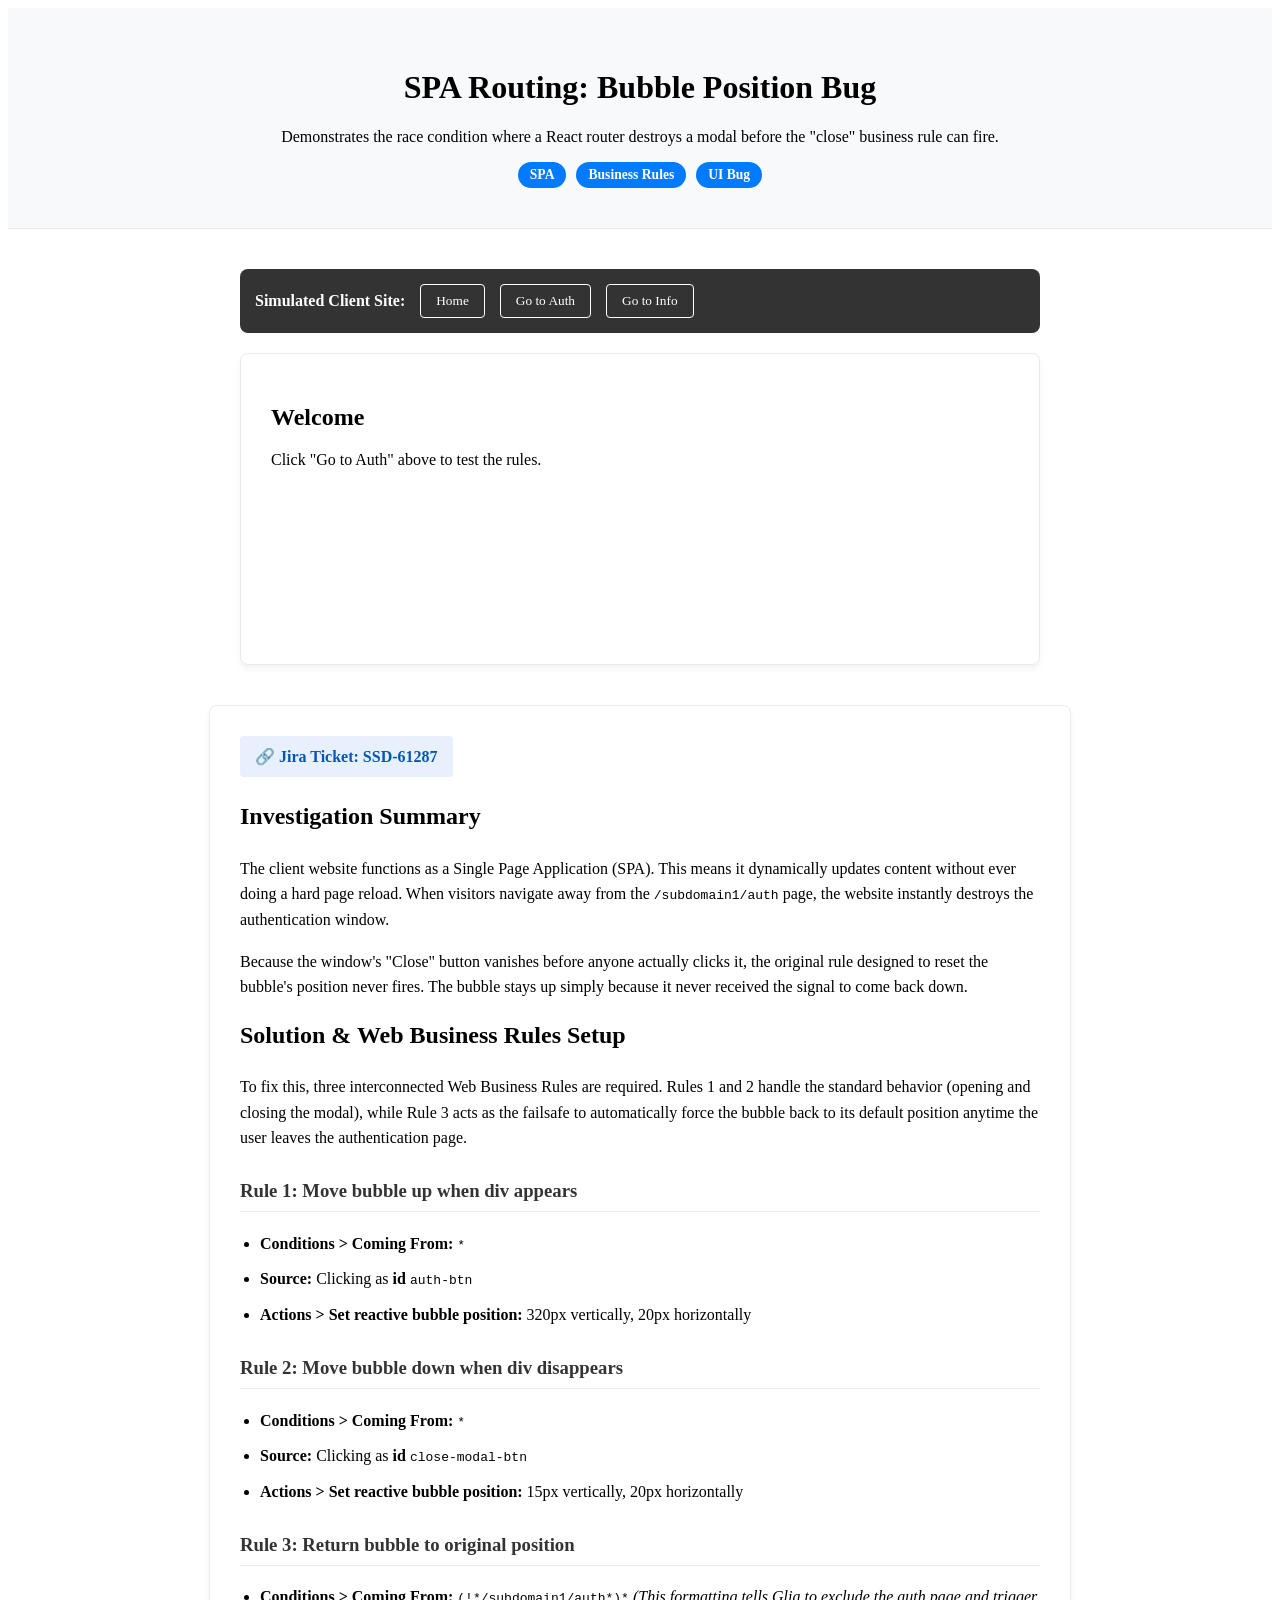
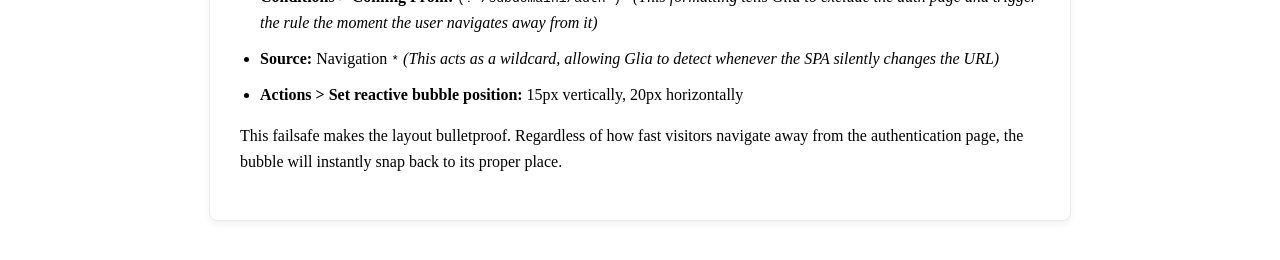
==== commit c65ea840: "Dev: Added replication steps and ticket link" ====
--- a/replicated-tickets/SSD-61287/index.html
+++ b/replicated-tickets/SSD-61287/index.html
@@ -107,6 +107,10 @@
       line-height: 1.6;
     }
 
+    .issue-documentation h2 {
+      margin-top: 0;
+    }
+
     .issue-documentation h3 {
       margin-top: 25px;
       color: #333;
@@ -178,38 +182,34 @@
       🔗 Jira Ticket: SSD-61287
     </a>
     
-    <h2>Investigation & Replication Steps</h2>
-    <p>Below is the summary and solution provided to the client for setting up the necessary Business Rules to resolve this UI glitch.</p>
-
-    <h3>The Root Cause</h3>
+    <h2>Investigation Summary</h2>
     <p>The client website functions as a Single Page Application (SPA). This means it dynamically updates content without ever doing a hard page reload. When visitors navigate away from the <code>/subdomain1/auth</code> page, the website instantly destroys the authentication window.</p>
     <p>Because the window's "Close" button vanishes before anyone actually clicks it, the original rule designed to reset the bubble's position never fires. The bubble stays up simply because it never received the signal to come back down.</p>
 
-    <h3>The Solution</h3>
-    <p>To fix this, a failsafe Web Business Rule is required. Instead of relying on a button click, Glia is configured to automatically force the bubble back to its default position anytime the user leaves the authentication page.</p>
-
-    <h3>Step-by-Step Configuration</h3>
+    <h2>Solution & Web Business Rules Setup</h2>
+    <p>To fix this, three interconnected Web Business Rules are required. Rules 1 and 2 handle the standard behavior (opening and closing the modal), while Rule 3 acts as the failsafe to automatically force the bubble back to its default position anytime the user leaves the authentication page.</p>
+
+    <h3>Rule 1: Move bubble up when div appears</h3>
+    <ul class="step-list">
+      <li><strong>Conditions &gt; Coming From:</strong> <code>*</code></li>
+      <li><strong>Source:</strong> Clicking as <strong>id</strong> <code>auth-btn</code></li>
+      <li><strong>Actions &gt; Set reactive bubble position:</strong> 320px vertically, 20px horizontally</li>
+    </ul>
+
+    <h3>Rule 2: Move bubble down when div disappears</h3>
+    <ul class="step-list">
+      <li><strong>Conditions &gt; Coming From:</strong> <code>*</code></li>
+      <li><strong>Source:</strong> Clicking as <strong>id</strong> <code>close-modal-btn</code></li>
+      <li><strong>Actions &gt; Set reactive bubble position:</strong> 15px vertically, 20px horizontally</li>
+    </ul>
+
+    <h3>Rule 3: Return bubble to original position</h3>
+    <ul class="step-list">
+      <li><strong>Conditions &gt; Coming From:</strong> <code>(!*/subdomain1/auth*)*</code> <em>(This formatting tells Glia to exclude the auth page and trigger the rule the moment the user navigates away from it)</em></li>
+      <li><strong>Source:</strong> Navigation <code>*</code> <em>(This acts as a wildcard, allowing Glia to detect whenever the SPA silently changes the URL)</em></li>
+      <li><strong>Actions &gt; Set reactive bubble position:</strong> 15px vertically, 20px horizontally</li>
+    </ul>
     
-    <strong>Step 1: Set the Rule Triggers</strong>
-    <ul class="step-list">
-      <li>Go to <strong>Admin Console > Site Settings > Business Rules > Web</strong> and click Add new.</li>
-      <li>Enter a clear name for the rule (e.g., "Failsafe: Reset Bubble Position").</li>
-      <li>Under <strong>Pre-conditions</strong>, select <strong>Coming From</strong>.</li>
-      <li>Enter <code>(!*/subdomain1/auth*)*</code> in the input field. This specific formatting tells Glia to exclude the auth page and trigger the rule the moment the user leaves it.</li>
-    </ul>
-
-    <strong>Step 2: Catch the SPA Navigation</strong>
-    <ul class="step-list">
-      <li>Scroll down to <strong>Source</strong> and select <strong>Navigation</strong>.</li>
-      <li>Enter <code>*</code> in the input field. This acts as a wildcard, allowing Glia to detect whenever the SPA silently changes the URL to a new path.</li>
-    </ul>
-
-    <strong>Step 3: Force the Position Reset</strong>
-    <ul class="step-list">
-      <li>Under <strong>Actions</strong>, select <strong>Set reactive bubble position</strong>.</li>
-      <li>Explicitly define the default pixel values to override the elevated state. Enter <strong>15px</strong> for the vertical position and <strong>20px</strong> for the horizontal position.</li>
-      <li>Click Save.</li>
-    </ul>
     <p>This failsafe makes the layout bulletproof. Regardless of how fast visitors navigate away from the authentication page, the bubble will instantly snap back to its proper place.</p>
   </section>
 
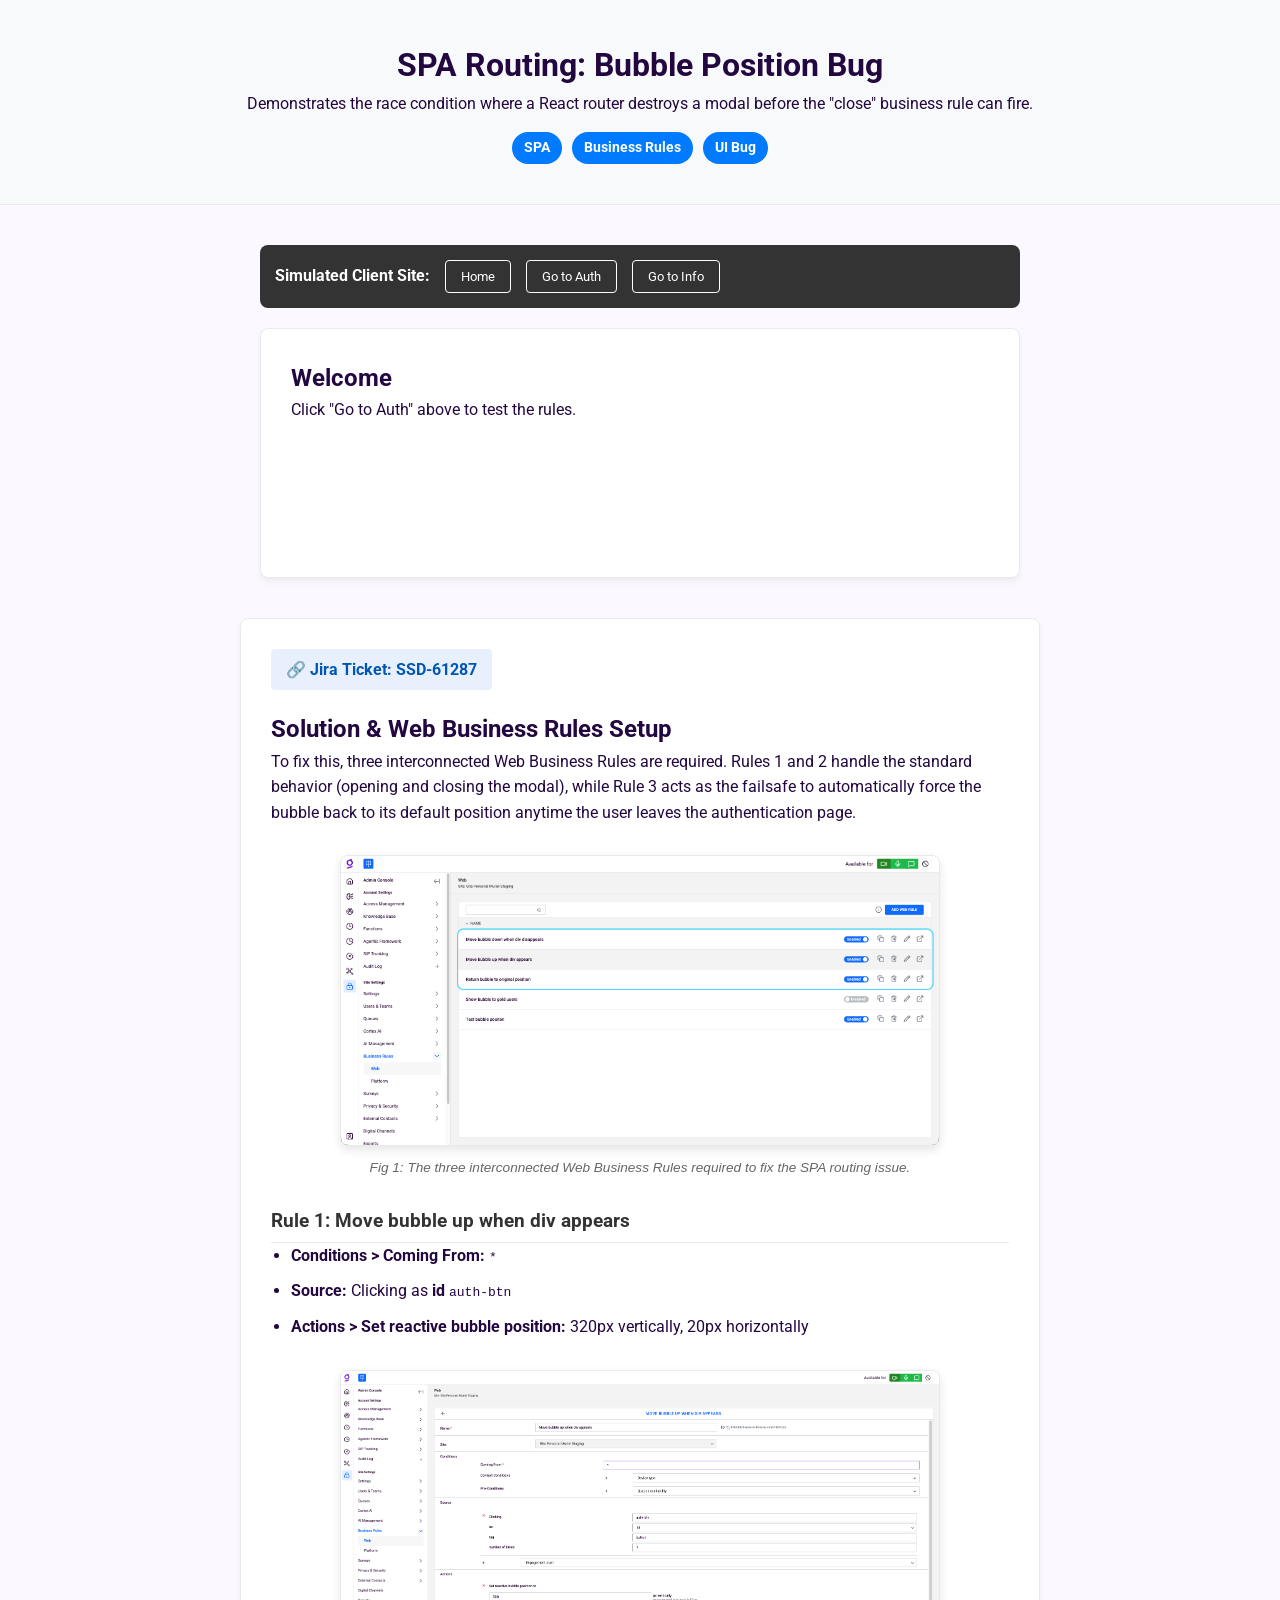
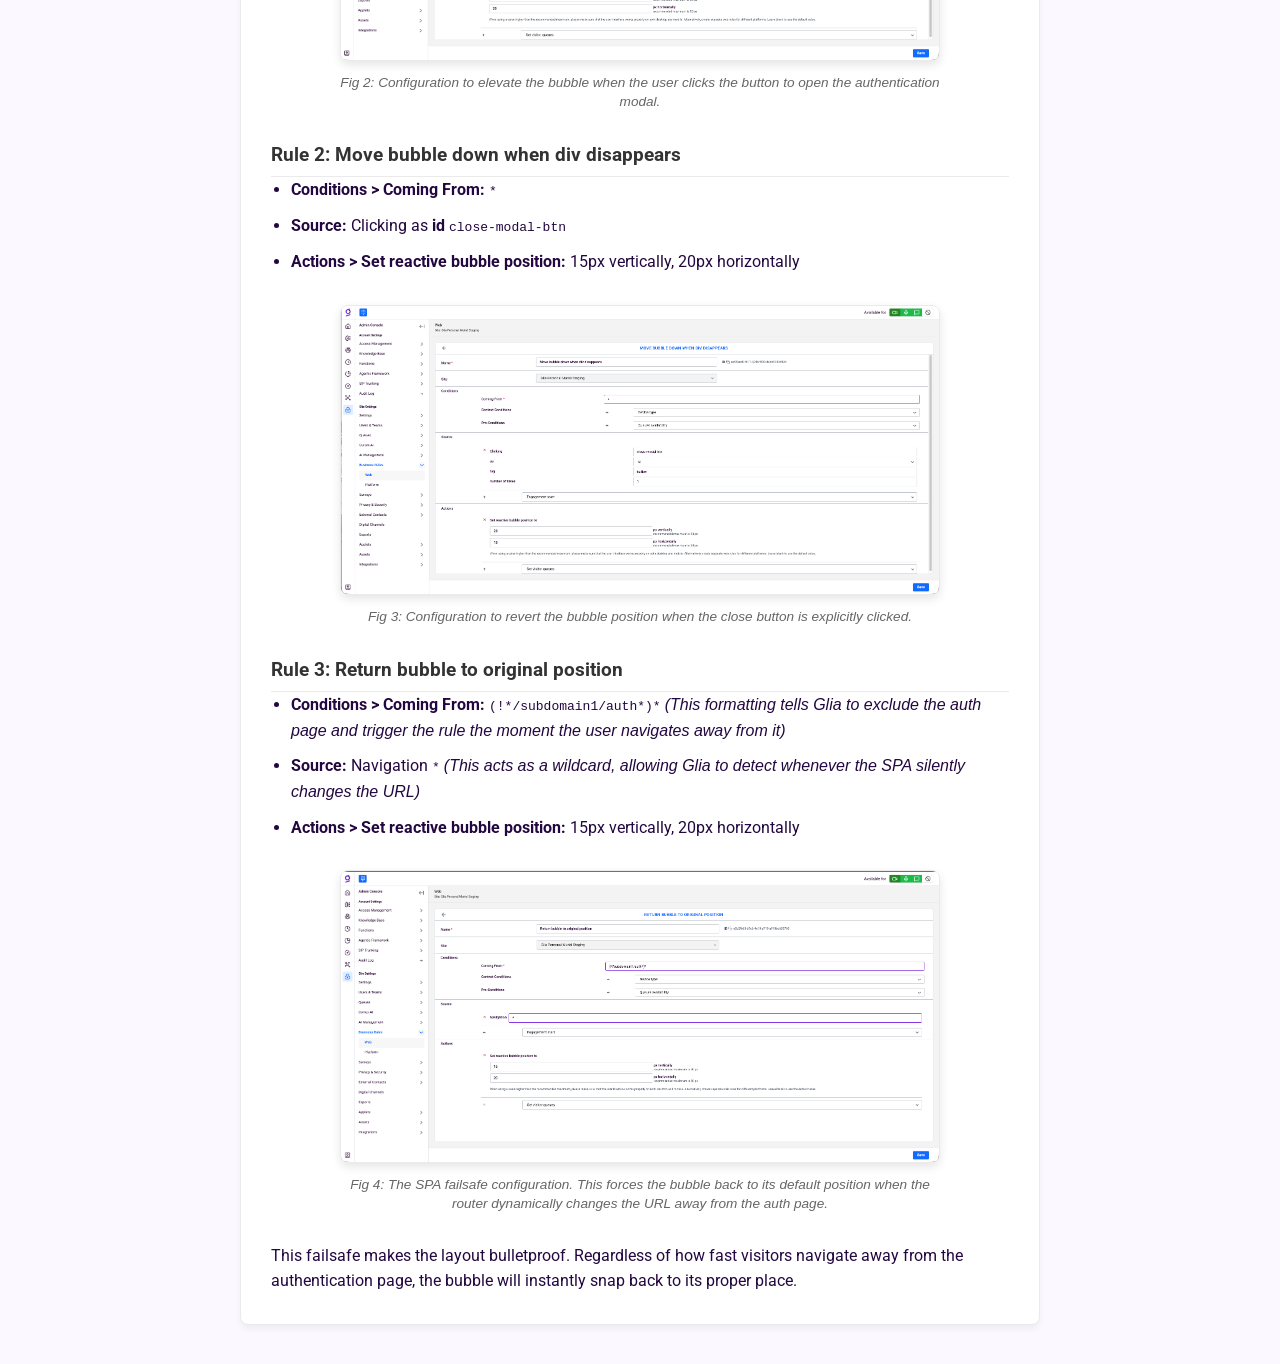
==== commit 9d436061: "Dev: Changed site look and added a replicated ticket landing page" ====
--- a/replicated-tickets/SSD-61287/index.html
+++ b/replicated-tickets/SSD-61287/index.html
@@ -5,13 +5,17 @@
   <meta name="viewport" content="width=device-width, initial-scale=1.0">
   <title>Issue Repro: SPA Bubble Position | CE Testing Site</title>
   
-  <link rel="icon" type="image/x-icon" href="/clientengineering.dmg.github.io/images/favicon.ico">
+  <link rel="icon" type="image/x-icon" href="./images/favicon.ico">
   <link href="https://fonts.googleapis.com/css2?family=Roboto:wght@300;400;700&display=swap" rel="stylesheet">
-  <link rel="stylesheet" href="/clientengineering.dmg.github.io/style.css">
+  <link rel="stylesheet" href="../../css/style.css">
   
   <script async src="https://api.glia.com/salemove_integration.js"></script>
 
   <style>
+    /* =========================================================
+       LIGHT MODE (DEFAULT) STYLES
+       ========================================================= */
+       
     /* Issue Header & Metadata */
     .issue-header {
       background-color: #f8f9fa;
@@ -25,6 +29,7 @@
       display: flex;
       justify-content: center;
       gap: 10px;
+      flex-wrap: wrap; /* Added for responsiveness on small screens */
     }
 
     .tag {
@@ -51,6 +56,7 @@
       margin-bottom: 20px;
       display: flex;
       align-items: center;
+      flex-wrap: wrap; /* <--- THE FIX: Allows buttons to wrap to the next line on mobile */
       gap: 15px;
     }
 
@@ -77,6 +83,7 @@
       min-height: 250px;
       box-shadow: 0 4px 6px rgba(0,0,0,0.05);
       border: 1px solid #eaeaea;
+      word-break: break-word; /* Prevents long text from breaking the container */
     }
     
     /* Modal Styles */
@@ -95,6 +102,10 @@
       z-index: 100;
     }
 
+    .bottom-modal h3 {
+        color: #333;
+    }
+
     /* Documentation Section Styles */
     .issue-documentation {
       max-width: 800px;
@@ -144,6 +155,98 @@
     .step-list li {
       margin-bottom: 10px;
     }
+
+    /* Figure and Image Styles */
+    .rule-figure {
+      margin: 30px auto;
+      max-width: 600px;
+      width: 100%;
+      display: flex;
+      flex-direction: column;
+      align-items: center;
+    }
+
+    .rule-figure img {
+      width: 100%;
+      height: auto; /* Maintains aspect ratio for responsiveness */
+      border-radius: 8px;
+      box-shadow: 0 4px 10px rgba(0,0,0,0.1);
+      border: 1px solid #eaeaea;
+    }
+
+    .rule-figure figcaption {
+      margin-top: 12px;
+      font-size: 0.85rem;
+      color: #666;
+      font-style: italic;
+      text-align: center;
+      line-height: 1.4;
+    }
+
+    /* =========================================================
+       DARK MODE OVERRIDES
+       ========================================================= */
+    @media (prefers-color-scheme: dark) {
+      .rule-figure img {
+        border-color: #333;
+        box-shadow: 0 4px 10px rgba(0,0,0,0.4);
+      }
+
+      .rule-figure figcaption {
+        color: #aaa;
+      }
+
+      .issue-header {
+        background-color: #1e1e24; 
+        border-bottom: 1px solid #333;
+        color: #e0e0e0;
+      }
+
+      #main-content,
+      .issue-documentation {
+        background-color: #1e1e24; 
+        border: 1px solid #333;
+        color: #e0e0e0;
+        box-shadow: 0 4px 6px rgba(0,0,0,0.3);
+      }
+
+      .issue-documentation h2,
+      .issue-documentation h3 {
+        color: #ffffff; 
+        border-bottom: 1px solid #444;
+      }
+
+      .jira-link {
+        background-color: #1a365d; 
+        color: #8bb4f7; 
+      }
+
+      .jira-link:hover {
+        background-color: #224a80; 
+      }
+
+      .bottom-modal {
+        background-color: #2d2d2d; 
+        border-top: 1px solid #444;
+        box-shadow: 0 -4px 10px rgba(0,0,0,0.5);
+      }
+
+      .bottom-modal h3 {
+        color: #ffffff;
+      }
+    }
+    
+    /* Extra Small Screen Adjustments */
+    @media (max-width: 480px) {
+      .spa-nav {
+        justify-content: center;
+        text-align: center;
+      }
+      
+      .simulator-container, .issue-documentation {
+        padding: 20px;
+      }
+    }
   </style>
 </head>
 <body>
@@ -182,12 +285,13 @@
       🔗 Jira Ticket: SSD-61287
     </a>
     
-    <h2>Investigation Summary</h2>
-    <p>The client website functions as a Single Page Application (SPA). This means it dynamically updates content without ever doing a hard page reload. When visitors navigate away from the <code>/subdomain1/auth</code> page, the website instantly destroys the authentication window.</p>
-    <p>Because the window's "Close" button vanishes before anyone actually clicks it, the original rule designed to reset the bubble's position never fires. The bubble stays up simply because it never received the signal to come back down.</p>
-
     <h2>Solution & Web Business Rules Setup</h2>
     <p>To fix this, three interconnected Web Business Rules are required. Rules 1 and 2 handle the standard behavior (opening and closing the modal), while Rule 3 acts as the failsafe to automatically force the bubble back to its default position anytime the user leaves the authentication page.</p>
+
+    <figure class="rule-figure">
+      <img src="./images/business-rules.png" alt="Overview of the three Web Business Rules listed in the Glia Admin Console">
+      <figcaption>Fig 1: The three interconnected Web Business Rules required to fix the SPA routing issue.</figcaption>
+    </figure>
 
     <h3>Rule 1: Move bubble up when div appears</h3>
     <ul class="step-list">
@@ -195,14 +299,24 @@
       <li><strong>Source:</strong> Clicking as <strong>id</strong> <code>auth-btn</code></li>
       <li><strong>Actions &gt; Set reactive bubble position:</strong> 320px vertically, 20px horizontally</li>
     </ul>
-
+    
+    <figure class="rule-figure">
+      <img src="./images/move-up.png" alt="Configuration settings showing the trigger on the auth-btn ID and the action to set vertical position to 320px">
+      <figcaption>Fig 2: Configuration to elevate the bubble when the user clicks the button to open the authentication modal.</figcaption>
+    </figure>
+    
     <h3>Rule 2: Move bubble down when div disappears</h3>
     <ul class="step-list">
       <li><strong>Conditions &gt; Coming From:</strong> <code>*</code></li>
       <li><strong>Source:</strong> Clicking as <strong>id</strong> <code>close-modal-btn</code></li>
       <li><strong>Actions &gt; Set reactive bubble position:</strong> 15px vertically, 20px horizontally</li>
     </ul>
-
+    
+    <figure class="rule-figure">
+      <img src="./images/move-down.png" alt="Configuration settings showing the trigger on the close-modal-btn ID and the action to revert the position to 15px vertically">
+      <figcaption>Fig 3: Configuration to revert the bubble position when the close button is explicitly clicked.</figcaption>
+    </figure>
+    
     <h3>Rule 3: Return bubble to original position</h3>
     <ul class="step-list">
       <li><strong>Conditions &gt; Coming From:</strong> <code>(!*/subdomain1/auth*)*</code> <em>(This formatting tells Glia to exclude the auth page and trigger the rule the moment the user navigates away from it)</em></li>
@@ -210,12 +324,17 @@
       <li><strong>Actions &gt; Set reactive bubble position:</strong> 15px vertically, 20px horizontally</li>
     </ul>
     
+    <figure class="rule-figure">
+      <img src="./images/return.png" alt="Configuration settings showing the exclusion regex condition and the navigation source trigger to reset the bubble">
+      <figcaption>Fig 4: The SPA failsafe configuration. This forces the bubble back to its default position when the router dynamically changes the URL away from the auth page.</figcaption>
+    </figure>
+    
     <p>This failsafe makes the layout bulletproof. Regardless of how fast visitors navigate away from the authentication page, the bubble will instantly snap back to its proper place.</p>
   </section>
 
   <div id="footer-placeholder"></div>
 
-  <script src="/clientengineering.dmg.github.io/script.js"></script>
+  <script src="../../js/script.js"></script>
 
   <script>
     // =========================================================
--- a/css/style.css
+++ b/css/style.css
@@ -0,0 +1,404 @@
+/* --- Base Styles & Variables --- */
+:root {
+  /* Monochromatic Palette */
+  --purple-main: #7C19DD;
+  --purple-shade-1: #6714BA;
+  --purple-shade-2: #511091;
+  --purple-shade-3: #3A0C69;
+  --purple-shade-4: #230740;
+
+  /* UI Colors */
+  --bg-color: #fbf8ff; /* Extremely light purple tint for the background */
+  --card-bg: #ffffff;
+  --text-dark: var(--purple-shade-4);
+  --text-light: var(--purple-shade-2);
+}
+
+/* --- Dark Theme Overrides --- */
+body.dark-theme {
+  --bg-color: #0d0614;     /* Deep, dark purple/black background */
+  --card-bg: #1a0b2e;      /* Slightly lighter dark purple for cards */
+  --text-dark: #fbf8ff;    /* Make the primary text light */
+  --text-light: #bfa6d8;   /* Muted light purple for secondary text */
+}
+
+* {
+  margin: 0;
+  padding: 0;
+  box-sizing: border-box;
+}
+
+body {
+  font-family: 'Roboto', sans-serif;
+  background-color: var(--bg-color);
+  color: var(--text-dark);
+  line-height: 1.6;
+  transition: background-color 0.4s ease, color 0.4s ease;
+}
+
+/* --- Navigation --- */
+#nav-placeholder {
+  position: sticky;
+  top: 0;
+  z-index: 100;
+}
+
+.navbar {
+  background-color: var(--card-bg);
+  padding: 0; 
+  width: 100%; /* Added to ensure it fills the wrapper */
+  box-shadow: 0 2px 10px rgba(35, 7, 64, 0.08);
+  /* Removed position: sticky, top: 0, and z-index from here */
+  transition: background-color 0.3s ease, box-shadow 0.3s ease;
+  border-bottom: 1px solid transparent;
+}
+
+/* The Glassmorphism Effect when scrolled */
+.navbar.scrolled {
+  background-color: rgba(255, 255, 255, 0.65); /* Made more transparent to reveal blur */
+  backdrop-filter: blur(12px);
+  -webkit-backdrop-filter: blur(12px); 
+  box-shadow: 0 4px 20px rgba(35, 7, 64, 0.12);
+  border-bottom: 1px solid rgba(255, 255, 255, 0.5); /* Classic glass edge highlight */
+}
+
+/* Glassmorphism for Dark Mode */
+body.dark-theme .navbar.scrolled {
+  background-color: rgba(13, 6, 20, 0.75); /* Matches your deep dark purple background */
+  border-bottom: 1px solid rgba(255, 255, 255, 0.08); /* Subtle edge for dark mode */
+}
+
+.nav-container {
+  display: flex;
+  justify-content: space-between;
+  align-items: center;
+  max-width: 1200px; 
+  margin: 0 auto;
+  padding: 15px 30px;
+  width: 100%;
+}
+
+.logo-container a {
+  display: flex;
+  align-items: center;
+}
+
+.logo {
+  max-width: 200px; 
+  height: auto;
+}
+
+.nav-menu {
+  display: flex;
+  list-style: none;
+  align-items: center;
+  gap: 30px;
+}
+
+.nav-links {
+  color: var(--text-dark);
+  text-decoration: none;
+  font-weight: 700;
+  font-size: 1rem;
+  transition: color 0.3s ease;
+}
+
+.nav-links:hover {
+  color: var(--purple-main);
+}
+
+/* Theme Toggle Button Styles */
+.theme-toggle-btn {
+  background: none;
+  border: none;
+  font-size: 1.5rem;
+  cursor: pointer;
+  padding: 5px;
+  margin-left: 20px;
+  transition: transform 0.3s ease;
+}
+
+.theme-toggle-btn:hover {
+  transform: scale(1.15);
+}
+
+/* --- Mobile Hamburger Menu --- */
+.menu-toggle {
+  display: none;
+  flex-direction: column;
+  cursor: pointer;
+  gap: 5px;
+}
+
+.menu-toggle .bar {
+  width: 25px;
+  height: 3px;
+  background-color: var(--purple-shade-3);
+  transition: all 0.3s ease-in-out;
+  border-radius: 3px;
+}
+
+/* --- Hero Section --- */
+.hero {
+  text-align: center;
+  padding: 100px 20px;
+  background: linear-gradient(135deg, var(--purple-shade-4) 0%, var(--purple-shade-3) 100%);
+  color: white;
+}
+
+.hero h1 {
+  color: #ffffff; 
+  font-size: 3rem;
+  margin-bottom: 20px;
+}
+
+.hero p {
+  font-size: 1.2rem;
+  color: #e5d4f5; 
+  max-width: 600px;
+  margin: 0 auto 30px auto;
+}
+
+.cta-button {
+  background-color: var(--purple-main);
+  color: white;
+  border: none;
+  padding: 15px 30px;
+  font-size: 1rem;
+  font-weight: 700;
+  border-radius: 25px;
+  cursor: pointer;
+  transition: background-color 0.3s ease, transform 0.2s ease;
+  box-shadow: 0 4px 15px rgba(124, 25, 221, 0.4);
+}
+
+.cta-button:hover {
+  background-color: var(--purple-shade-1);
+  transform: translateY(-2px);
+}
+
+/* --- Features / Testing Cards --- */
+.features {
+  display: flex;
+  justify-content: center;
+  gap: 30px;
+  padding: 60px 20px;
+  flex-wrap: wrap;
+}
+
+.feature-card {
+  background-color: var(--card-bg);
+  padding: 40px 30px;
+  border-radius: 12px;
+  width: 300px;
+  text-align: center;
+  box-shadow: 0 5px 20px rgba(35, 7, 64, 0.06);
+  transition: background-color 0.4s ease, transform 0.3s ease, box-shadow 0.3s ease;
+  border-top: 5px solid var(--purple-main);
+}
+
+.feature-card:hover {
+  transform: translateY(-10px);
+  box-shadow: 0 10px 25px rgba(35, 7, 64, 0.15);
+  border-top-color: var(--purple-shade-1);
+}
+
+.feature-card h3 {
+  color: var(--purple-shade-1); 
+  margin-bottom: 15px;
+}
+
+.feature-card p {
+  color: var(--purple-shade-3); 
+}
+
+/* --- Animation Classes --- */
+.fade-in {
+  opacity: 0;
+  transform: translateY(20px);
+  transition: opacity 0.8s ease-out, transform 0.8s ease-out;
+}
+
+.slide-up {
+  opacity: 0;
+  transform: translateY(40px);
+  transition: opacity 0.8s ease-out, transform 0.8s ease-out;
+}
+
+.delay-1 { transition-delay: 0.2s; }
+.delay-2 { transition-delay: 0.4s; }
+
+.is-visible {
+  opacity: 1;
+  transform: translateY(0);
+}
+
+/* --- Auth Page Specific Styles --- */
+.code-snippet-container {
+  background-color: var(--purple-shade-4);
+  color: #00ffcc; 
+  font-family: 'Courier New', Courier, monospace;
+  padding: 20px;
+  border-radius: 8px;
+  margin-top: 20px;
+  text-align: left;
+  min-height: 80px;
+  word-break: break-all;
+  box-shadow: inset 0 3px 6px rgba(0,0,0,0.3);
+  display: flex;
+  align-items: center;
+  font-size: 0.9rem;
+}
+
+/* Blinking Cursor Animation */
+.cursor {
+  font-weight: bold;
+  color: #ffffff;
+  animation: blink 1s step-end infinite;
+}
+
+@keyframes blink {
+  0%, 100% { opacity: 1; }
+  50% { opacity: 0; }
+}
+
+/* Disabled Button State */
+button:disabled {
+  background-color: #cccccc;
+  color: #666666;
+  cursor: not-allowed;
+  box-shadow: none;
+  transform: none;
+}
+
+button:disabled:hover {
+  background-color: #cccccc;
+  transform: none;
+}
+
+/* --- Footer --- */
+.site-footer {
+  background-color: var(--purple-shade-4);
+  color: #e5d4f5; 
+  padding: 60px 20px 20px;
+  margin-top: 60px;
+  font-size: 0.95rem;
+}
+
+.footer-container {
+  display: flex;
+  justify-content: space-between;
+  flex-wrap: wrap;
+  max-width: 1200px;
+  margin: 0 auto;
+  gap: 40px;
+}
+
+.footer-info {
+  flex: 2;
+  min-width: 280px;
+}
+
+.footer-links {
+  flex: 1;
+  min-width: 200px;
+}
+
+.site-footer h4 {
+  color: #ffffff;
+  margin-bottom: 20px;
+  font-size: 1.2rem;
+  font-weight: 700;
+}
+
+.site-footer p {
+  line-height: 1.6;
+  max-width: 400px;
+}
+
+.footer-links ul {
+  list-style: none;
+}
+
+.footer-links li {
+  margin-bottom: 12px;
+}
+
+.footer-links a {
+  color: #e5d4f5;
+  text-decoration: none;
+  transition: color 0.3s ease, padding-left 0.3s ease;
+}
+
+.footer-links a:hover {
+  color: #00ffcc; 
+  padding-left: 5px;
+}
+
+.footer-bottom {
+  text-align: center;
+  margin-top: 50px;
+  padding-top: 25px;
+  border-top: 1px solid var(--purple-shade-3);
+  font-size: 0.85rem;
+  color: #bfa6d8;
+}
+
+/* --- Responsive Media Queries --- */
+@media screen and (max-width: 768px) {
+  .menu-toggle {
+    display: flex;
+  }
+
+  .nav-menu {
+    display: flex;
+    flex-direction: column;
+    width: 100%;
+    position: absolute;
+    top: 100%;
+    left: -100%; 
+    background-color: var(--card-bg);
+    transition: all 0.4s ease;
+    box-shadow: 0 10px 10px rgba(35, 7, 64, 0.05);
+    padding: 20px 0;
+    gap: 20px;
+  }
+
+  .nav-menu.active {
+    left: 0; 
+  }
+
+  .menu-toggle.is-active .bar:nth-child(2) {
+    opacity: 0;
+  }
+  .menu-toggle.is-active .bar:nth-child(1) {
+    transform: translateY(8px) rotate(45deg);
+  }
+  .menu-toggle.is-active .bar:nth-child(3) {
+    transform: translateY(-8px) rotate(-45deg);
+  }
+
+  .footer-container {
+    flex-direction: column;
+    gap: 30px;
+  }
+}
+
+@keyframes popIn {
+  from { opacity: 0; transform: translateY(15px); }
+  to { opacity: 1; transform: translateY(0); }
+}
+
+/* Update your existing .ticket-card class to include the animation */
+.ticket-card { 
+  background: var(--card-bg); 
+  border: 1px solid var(--purple-shade-3); 
+  border-radius: 8px; 
+  padding: 20px; 
+  text-decoration: none; 
+  color: inherit; 
+  display: flex; 
+  flex-direction: column; 
+  transition: transform 0.2s ease, box-shadow 0.2s ease, border-color 0.2s ease;
+  animation: popIn 0.5s ease-out forwards; /* NEW: Automatically fades the card in */
+}
